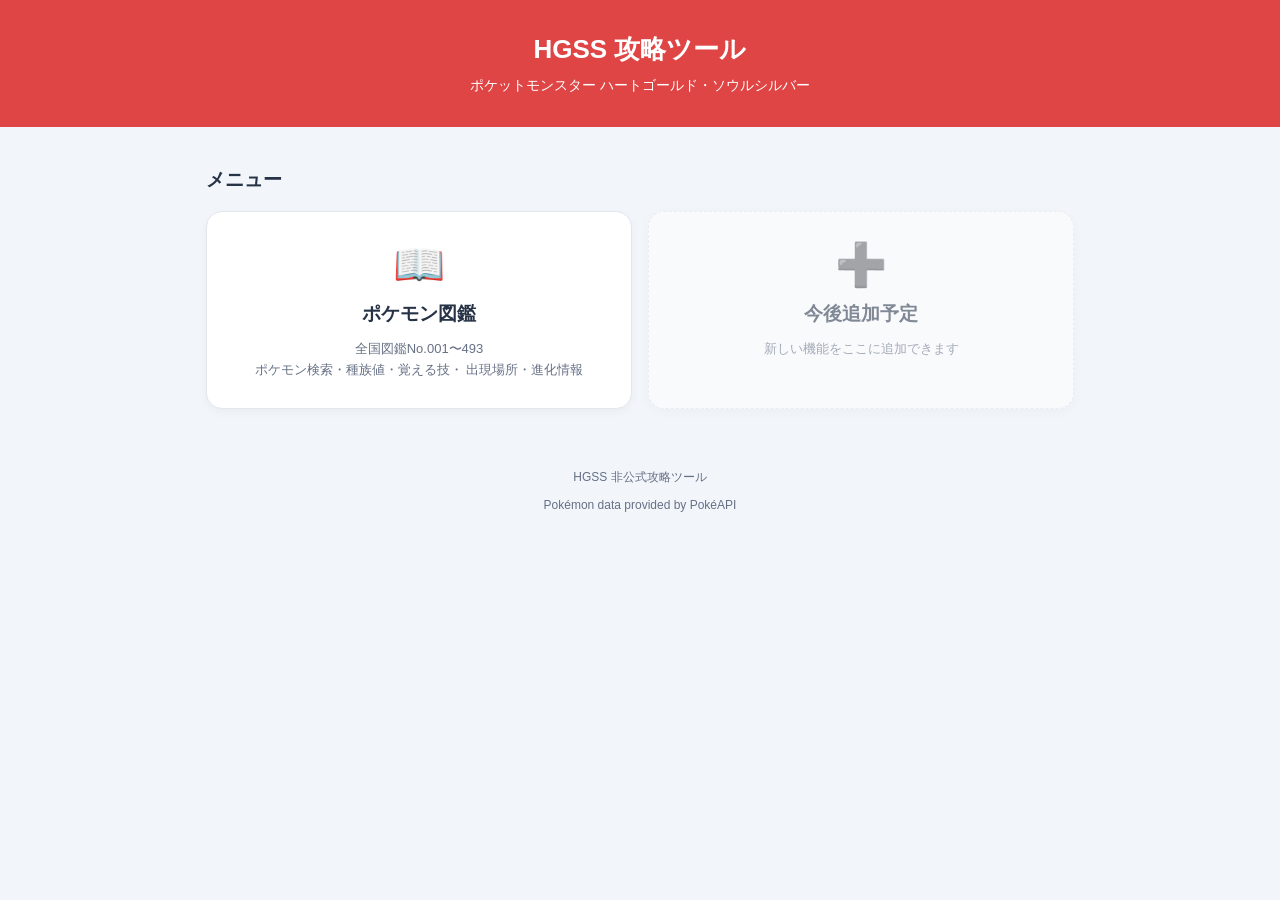
==== index.html @ 361c9750 "new file pokemon" ====
<!DOCTYPE html>
<html lang="ja">

<head>
    <meta charset="UTF-8">
    <meta name="viewport" content="width=device-width, initial-scale=1">
    <title>HGSS 攻略ツール</title>

    <style>
        * {
            box-sizing: border-box;
        }

        body {
            margin: 0;
            font-family: -apple-system, BlinkMacSystemFont,
                "Segoe UI", sans-serif;
            background: #f2f5fa;
            color: #263245;
        }

        header {
            background: #df4545;
            color: white;
            text-align: center;
            padding: 32px 16px;
        }

        header h1 {
            margin: 0;
            font-size: 26px;
        }

        header p {
            margin: 10px 0 0;
            font-size: 14px;
        }

        main {
            max-width: 900px;
            margin: 0 auto;
            padding: 24px 16px;
        }

        h2 {
            font-size: 19px;
            margin-bottom: 18px;
        }

        .menu-grid {
            display: grid;
            grid-template-columns:
                repeat(auto-fit, minmax(220px, 1fr));
            gap: 16px;
        }

        .menu-card {
            display: flex;
            flex-direction: column;
            align-items: center;
            gap: 12px;
            background: white;
            border: 1px solid #e2e7ef;
            border-radius: 16px;
            padding: 28px 18px;
            text-decoration: none;
            color: #263245;
            box-shadow: 0 3px 10px rgba(0, 0, 0, .04);
            transition: transform .2s, box-shadow .2s;
        }

        .menu-card:hover {
            transform: translateY(-3px);
            box-shadow: 0 6px 18px rgba(0, 0, 0, .1);
        }

        .menu-icon {
            font-size: 42px;
        }

        .menu-title {
            font-size: 19px;
            font-weight: bold;
        }

        .menu-description {
            font-size: 13px;
            color: #667085;
            text-align: center;
            line-height: 1.6;
        }

        .coming-soon {
            opacity: .55;
            border-style: dashed;
            cursor: default;
        }

        .coming-soon:hover {
            transform: none;
            box-shadow: 0 3px 10px rgba(0, 0, 0, .04);
        }

        footer {
            text-align: center;
            padding: 24px;
            color: #667085;
            font-size: 12px;
        }
    </style>
</head>

<body>
    <header>
        <h1>HGSS 攻略ツール</h1>
        <p>
            ポケットモンスター
            ハートゴールド・ソウルシルバー
        </p>
    </header>

    <main>
        <h2>メニュー</h2>

        <div class="menu-grid">

            <!-- ポケモン図鑑 -->
            <a href="pokedex.html" class="menu-card">
                <span class="menu-icon">📖</span>
                <span class="menu-title">ポケモン図鑑</span>
                <span class="menu-description">
                    全国図鑑No.001〜493<br>
                    ポケモン検索・種族値・覚える技・
                    出現場所・進化情報
                </span>
            </a>

            <!-- 今後追加する機能 -->
            <div class="menu-card coming-soon">
                <span class="menu-icon">➕</span>
                <span class="menu-title">今後追加予定</span>
                <span class="menu-description">
                    新しい機能をここに追加できます
                </span>
            </div>

        </div>
    </main>

    <footer>
        <p>HGSS 非公式攻略ツール</p>
        <p>Pokémon data provided by PokéAPI</p>
    </footer>
</body>

</html>
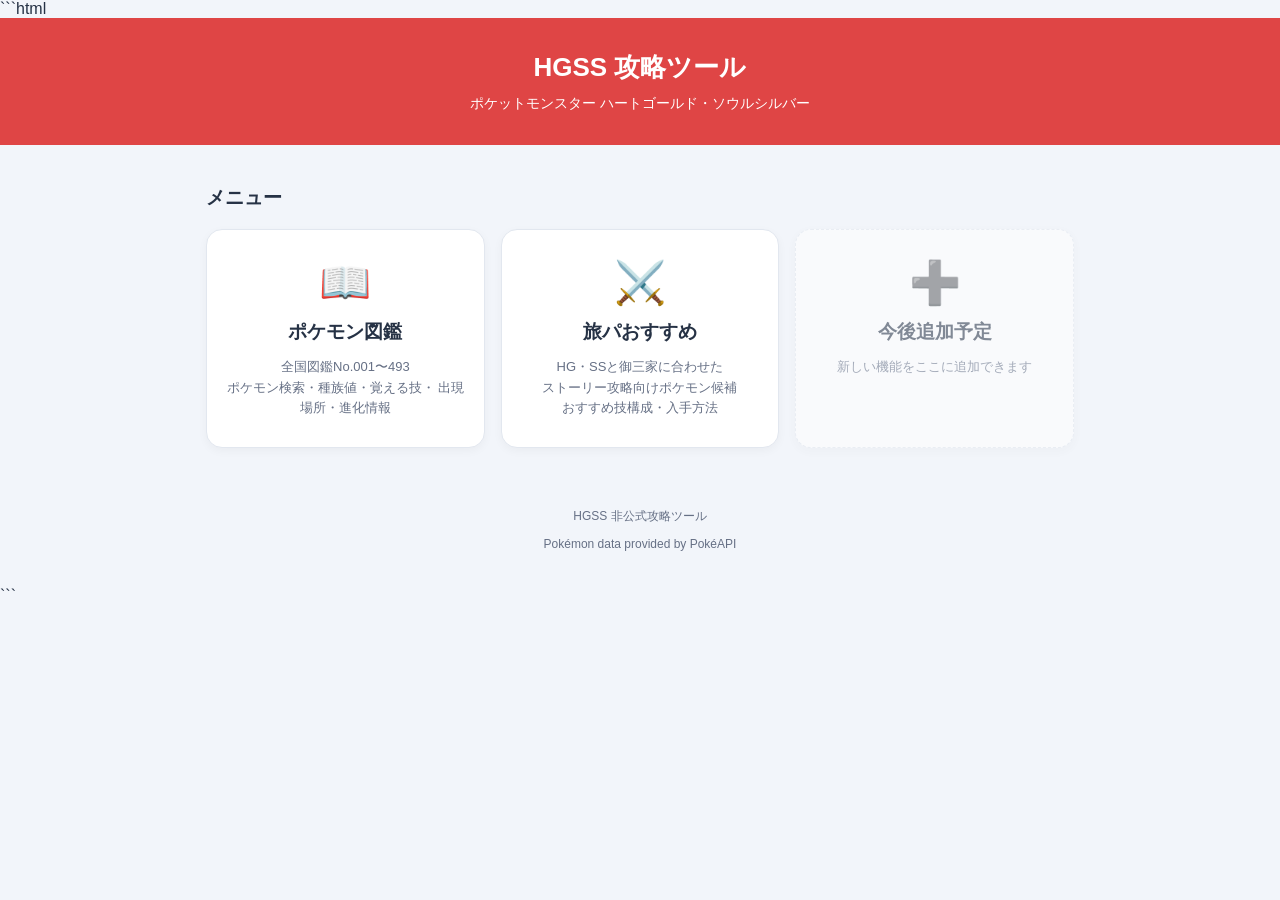
==== commit 752d9ee8: "旅パ候補実装" ====
--- a/index.html
+++ b/index.html
@@ -1,3 +1,4 @@
+```html
 <!DOCTYPE html>
 <html lang="ja">
 
@@ -135,6 +136,17 @@
                 </span>
             </a>
 
+            <!-- 旅パおすすめ -->
+            <a href="party.html" class="menu-card">
+                <span class="menu-icon">⚔️</span>
+                <span class="menu-title">旅パおすすめ</span>
+                <span class="menu-description">
+                    HG・SSと御三家に合わせた<br>
+                    ストーリー攻略向けポケモン候補<br>
+                    おすすめ技構成・入手方法
+                </span>
+            </a>
+
             <!-- 今後追加する機能 -->
             <div class="menu-card coming-soon">
                 <span class="menu-icon">➕</span>
@@ -153,4 +165,5 @@
     </footer>
 </body>
 
-</html>+</html>
+```
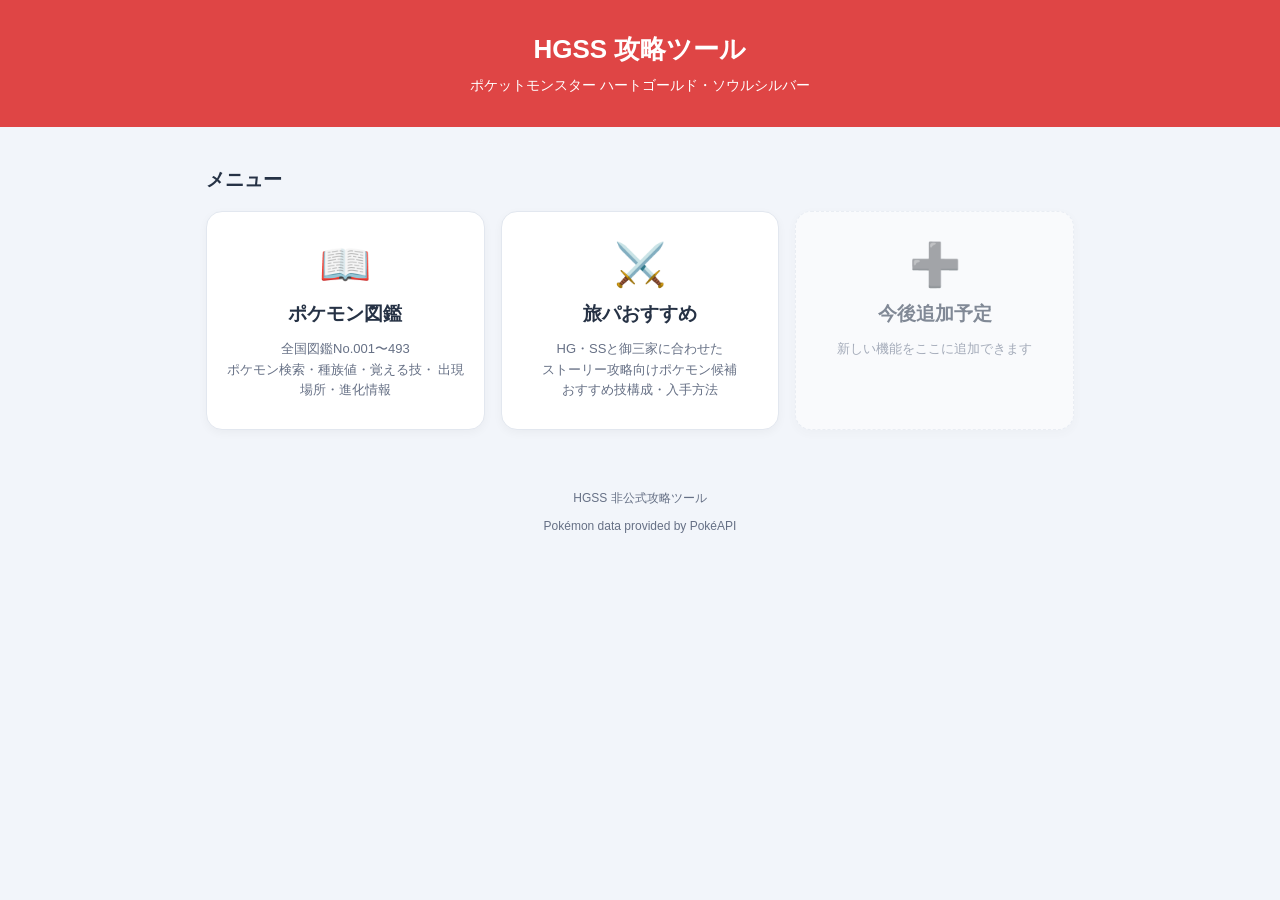
==== commit 6cf84b87: "不要コメント削除" ====
--- a/index.html
+++ b/index.html
@@ -1,4 +1,3 @@
-```html
 <!DOCTYPE html>
 <html lang="ja">
 
@@ -165,5 +164,4 @@
     </footer>
 </body>
 
-</html>
-```+</html>
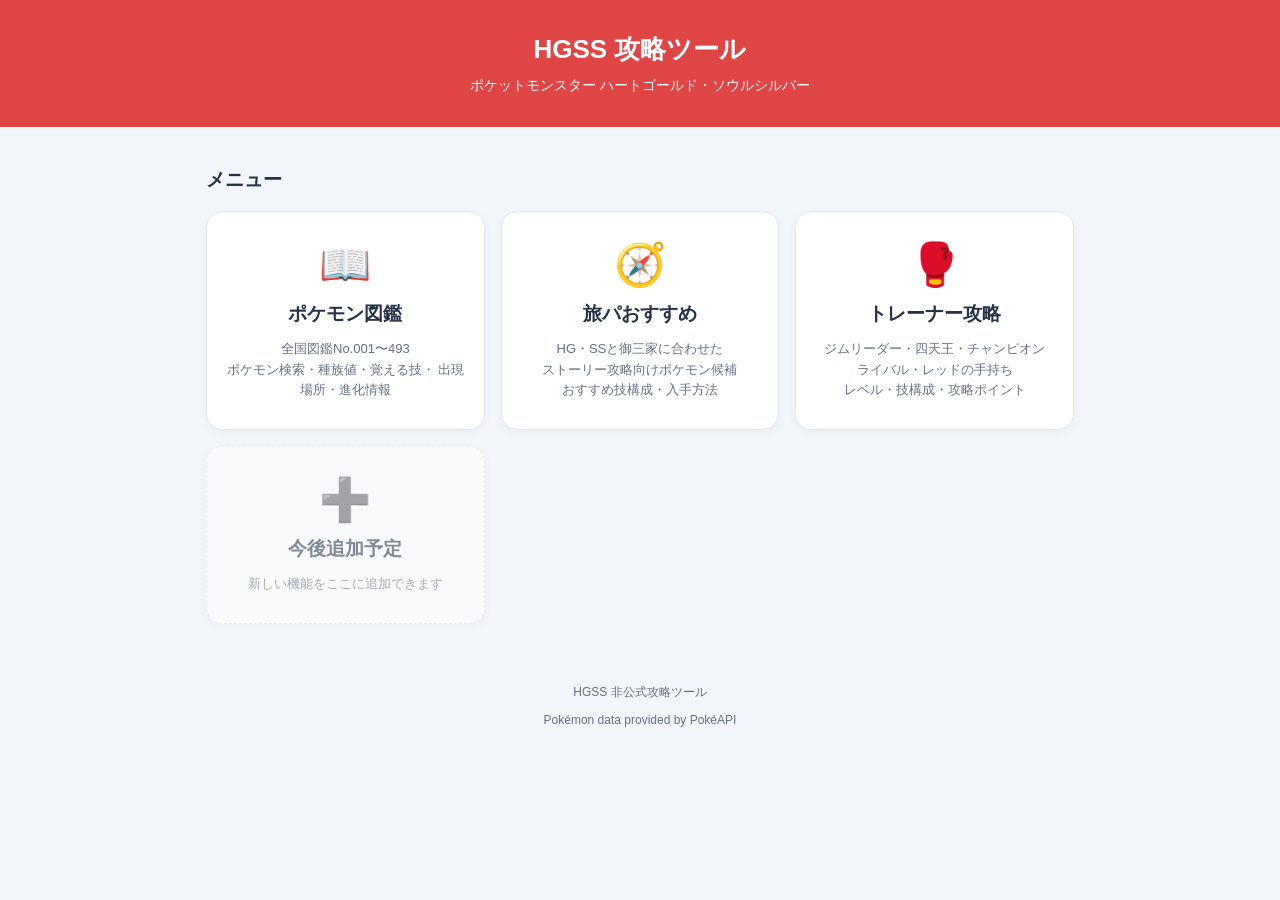
==== commit 2b806e7b: "ジムリーダー等追加" ====
--- a/index.html
+++ b/index.html
@@ -137,12 +137,23 @@
 
             <!-- 旅パおすすめ -->
             <a href="party.html" class="menu-card">
-                <span class="menu-icon">⚔️</span>
+                <span class="menu-icon">🧭</span>
                 <span class="menu-title">旅パおすすめ</span>
                 <span class="menu-description">
                     HG・SSと御三家に合わせた<br>
                     ストーリー攻略向けポケモン候補<br>
                     おすすめ技構成・入手方法
+                </span>
+            </a>
+
+            <!-- トレーナー攻略 -->
+            <a href="trainers.html" class="menu-card">
+                <span class="menu-icon">🥊</span>
+                <span class="menu-title">トレーナー攻略</span>
+                <span class="menu-description">
+                    ジムリーダー・四天王・チャンピオン<br>
+                    ライバル・レッドの手持ち<br>
+                    レベル・技構成・攻略ポイント
                 </span>
             </a>
 
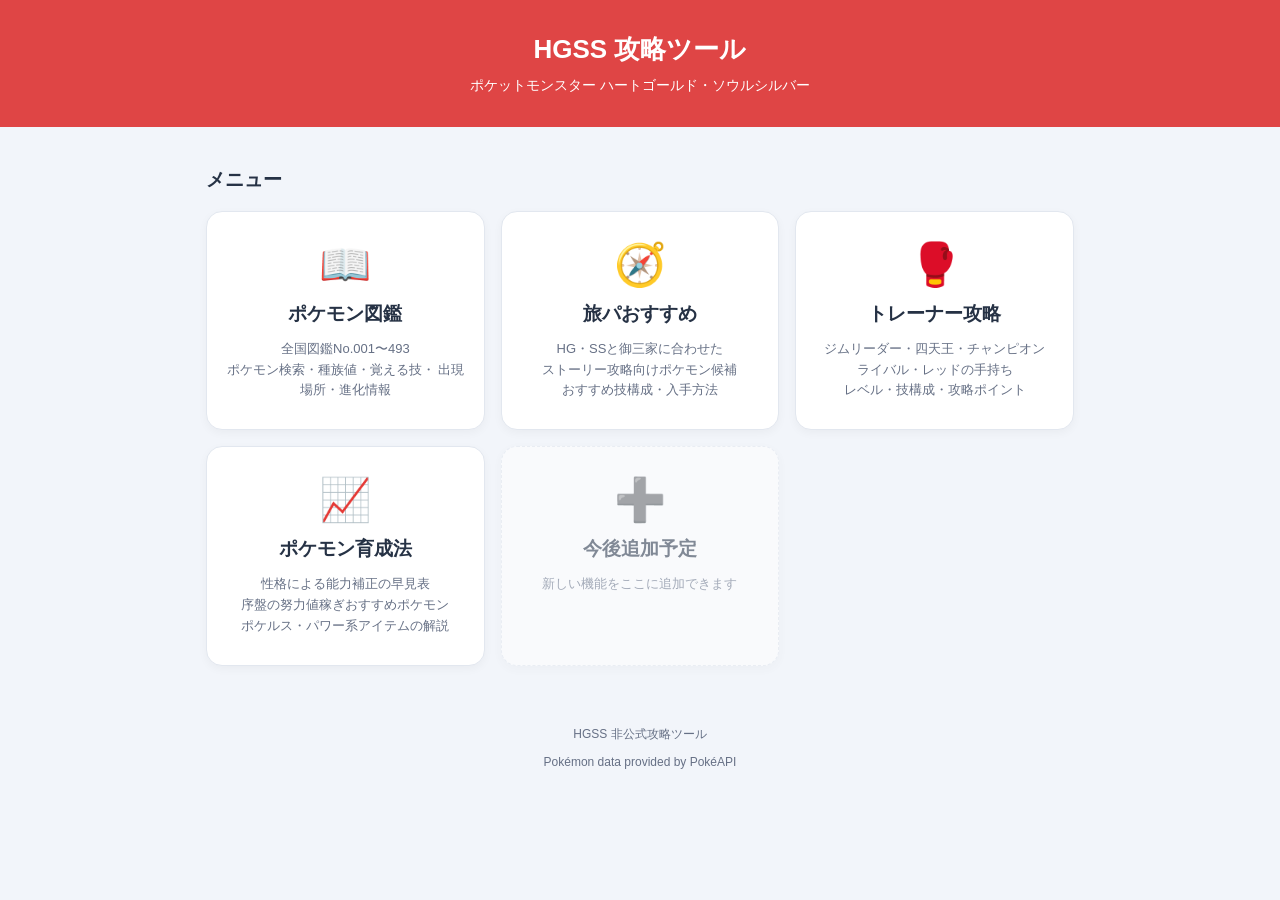
==== commit 18beab95: "育成関連のページ追加" ====
--- a/index.html
+++ b/index.html
@@ -124,7 +124,6 @@
 
         <div class="menu-grid">
 
-            <!-- ポケモン図鑑 -->
             <a href="pokedex.html" class="menu-card">
                 <span class="menu-icon">📖</span>
                 <span class="menu-title">ポケモン図鑑</span>
@@ -135,7 +134,6 @@
                 </span>
             </a>
 
-            <!-- 旅パおすすめ -->
             <a href="party.html" class="menu-card">
                 <span class="menu-icon">🧭</span>
                 <span class="menu-title">旅パおすすめ</span>
@@ -146,7 +144,6 @@
                 </span>
             </a>
 
-            <!-- トレーナー攻略 -->
             <a href="trainers.html" class="menu-card">
                 <span class="menu-icon">🥊</span>
                 <span class="menu-title">トレーナー攻略</span>
@@ -157,7 +154,17 @@
                 </span>
             </a>
 
-            <!-- 今後追加する機能 -->
+            <!-- ポケモン育成法 -->
+            <a href="training.html" class="menu-card">
+                <span class="menu-icon">📈</span>
+                <span class="menu-title">ポケモン育成法</span>
+                <span class="menu-description">
+                    性格による能力補正の早見表<br>
+                    序盤の努力値稼ぎおすすめポケモン<br>
+                    ポケルス・パワー系アイテムの解説
+                </span>
+            </a>
+
             <div class="menu-card coming-soon">
                 <span class="menu-icon">➕</span>
                 <span class="menu-title">今後追加予定</span>
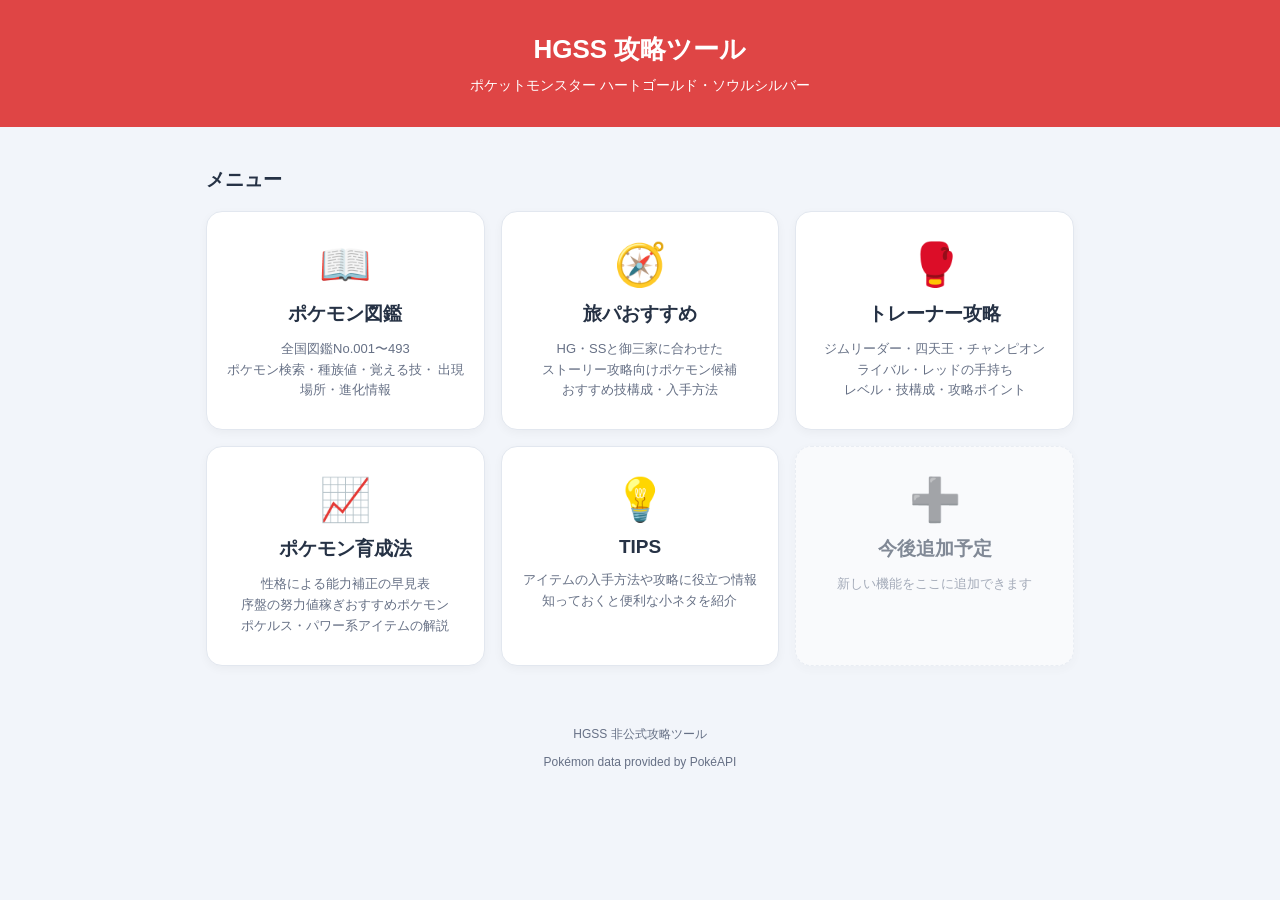
==== commit 67a1f992: "TIPS追加" ====
--- a/index.html
+++ b/index.html
@@ -154,7 +154,6 @@
                 </span>
             </a>
 
-            <!-- ポケモン育成法 -->
             <a href="training.html" class="menu-card">
                 <span class="menu-icon">📈</span>
                 <span class="menu-title">ポケモン育成法</span>
@@ -162,6 +161,16 @@
                     性格による能力補正の早見表<br>
                     序盤の努力値稼ぎおすすめポケモン<br>
                     ポケルス・パワー系アイテムの解説
+                </span>
+            </a>
+
+            <!-- TIPS -->
+            <a href="tips.html" class="menu-card">
+                <span class="menu-icon">💡</span>
+                <span class="menu-title">TIPS</span>
+                <span class="menu-description">
+                    アイテムの入手方法や攻略に役立つ情報<br>
+                    知っておくと便利な小ネタを紹介
                 </span>
             </a>
 
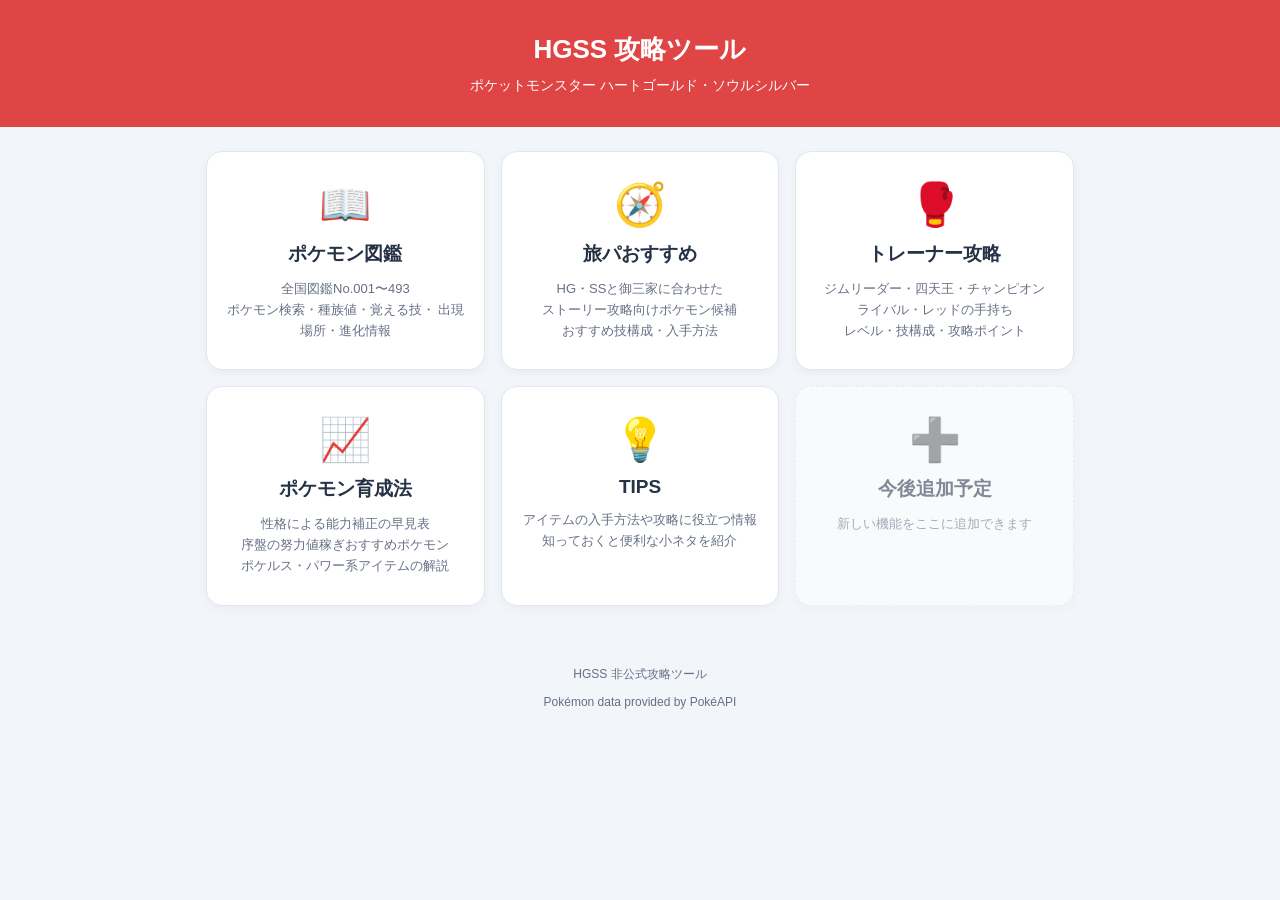
==== commit d930b9e1: "メイン画面微調整" ====
--- a/index.html
+++ b/index.html
@@ -120,8 +120,6 @@
     </header>
 
     <main>
-        <h2>メニュー</h2>
-
         <div class="menu-grid">
 
             <a href="pokedex.html" class="menu-card">
